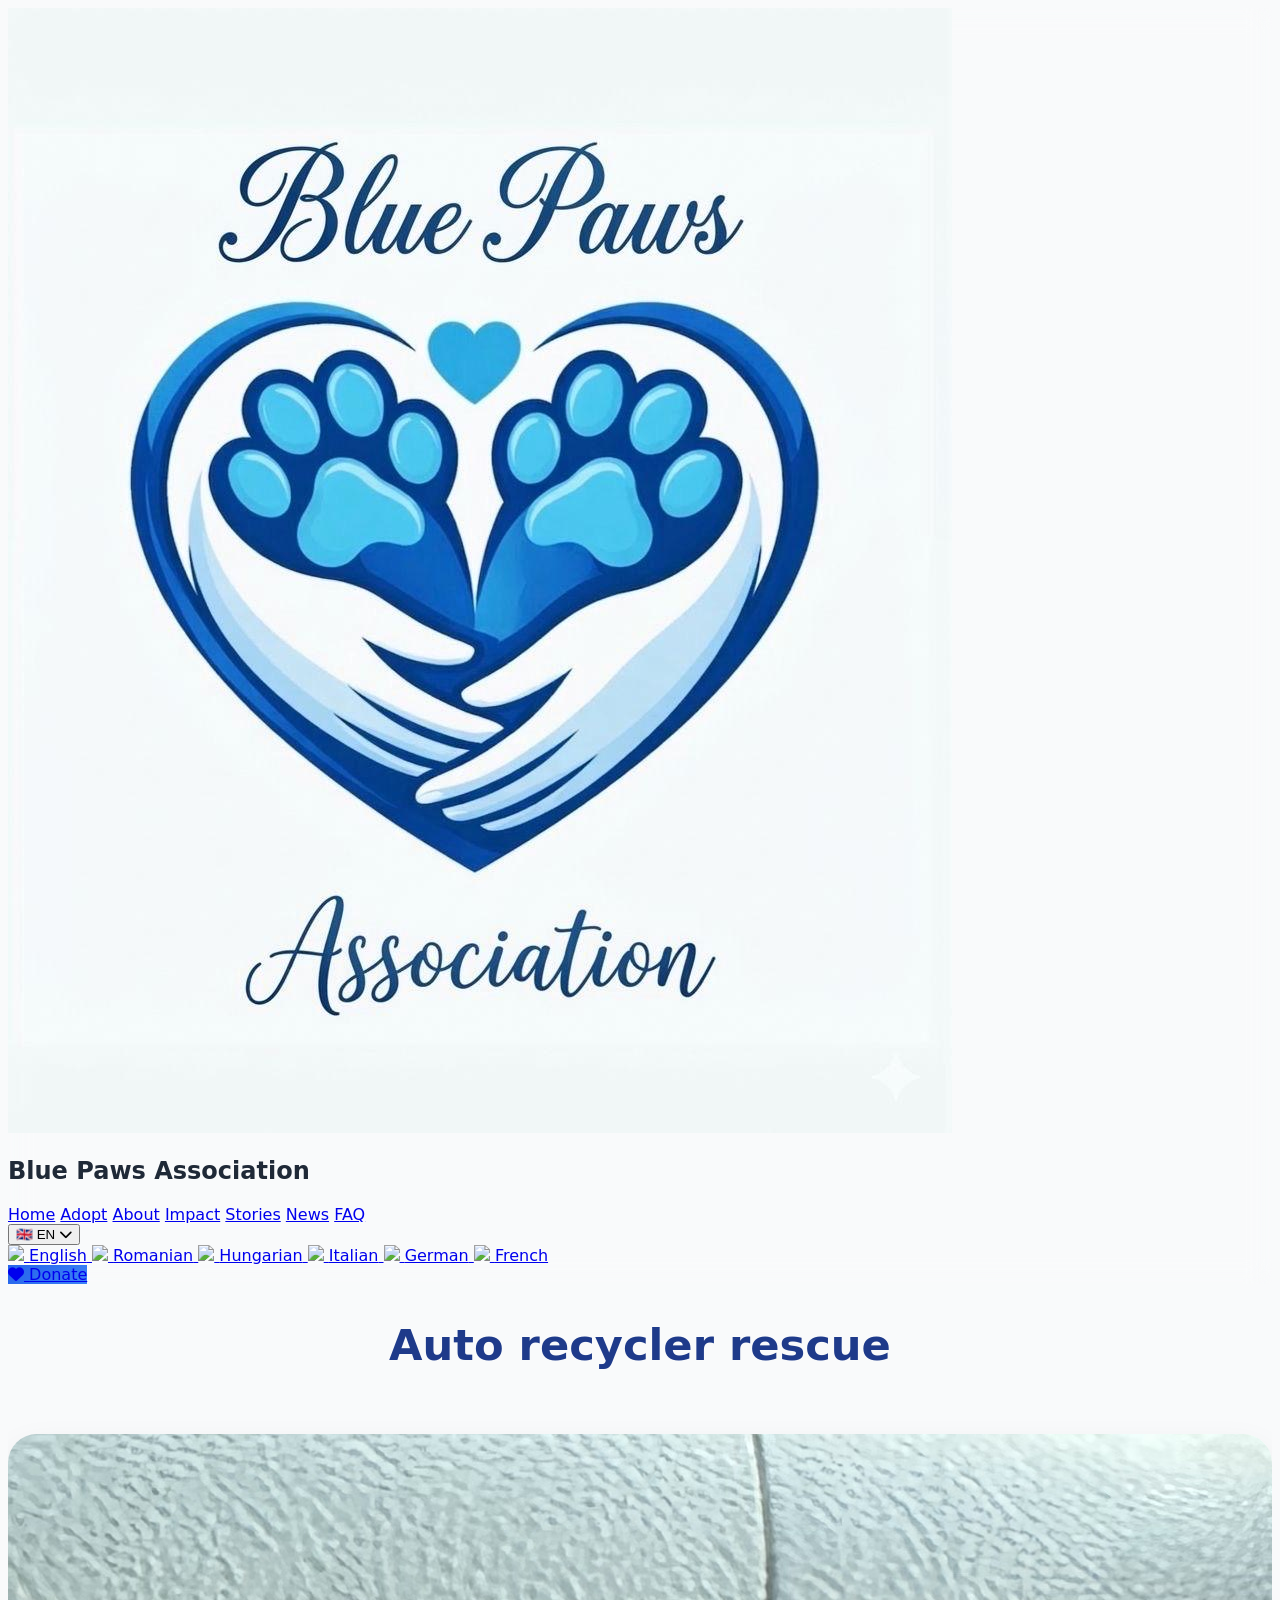
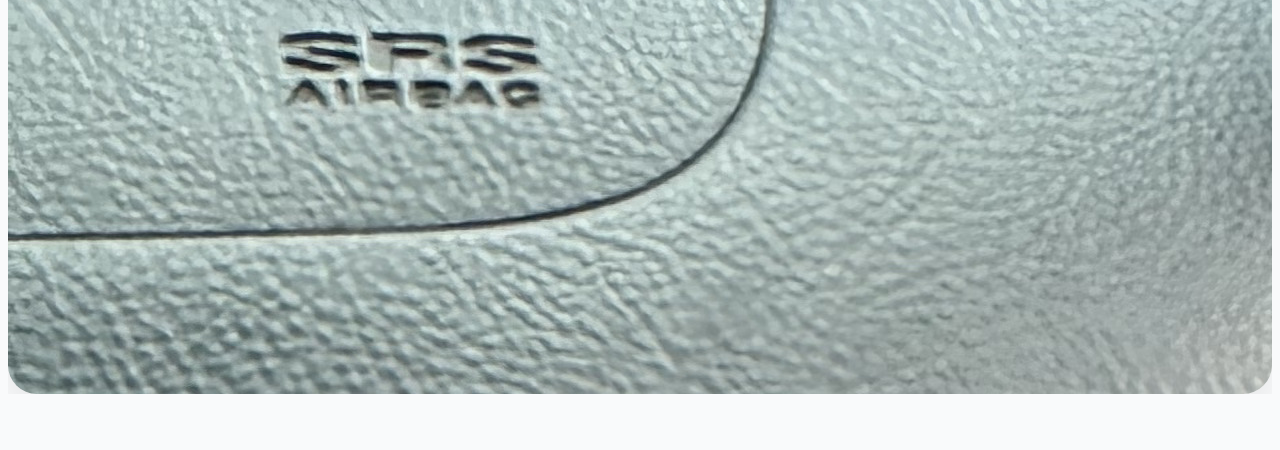
==== autor.html @ e42361a1 "Add files via upload" ====
<!DOCTYPE html>
<html lang="en">
<head>
<meta charset="UTF-8" />
<meta name="viewport" content="width=device-width, initial-scale=1.0"/>

<title>Târgu Mureș Dog Show - Blue Paws Association</title>

<script src="https://cdn.tailwindcss.com"></script>

<link rel="stylesheet"href="https://cdnjs.cloudflare.com/ajax/libs/font-awesome/6.5.0/css/all.min.css">
<link href="https://fonts.googleapis.com/css2?family=Nunito:wght@400;600;700;800;900&display=swap" rel="stylesheet">

<link rel="icon" type="image/x-icon" href="favicon.ico">



<style>

body{
    font-family: 'Poppins', sans-serif;
    background:#f8fafc;
    overflow-x:hidden;
}

/* HERO */
.news-hero{
    position:relative;
    height:85vh;

    background:
    linear-gradient(rgba(0,0,0,0.45), rgba(0,0,0,0.45)),
    url('Zoo1.JPG');

    background-size:cover;
    background-position:center;

    display:flex;
    align-items:center;
    justify-content:center;
    text-align:center;
}

.hero-text{
    text-shadow:
    0 0 15px rgba(0,0,0,0.8),
    0 0 35px rgba(0,0,0,0.5);
}

.fade-up{
    opacity:0;
    transform:translateY(30px);
    animation:fadeUp 1.2s ease forwards;
}

.fade-delay{
    animation-delay:0.5s;
}

@keyframes fadeUp{
    from{
        opacity:0;
        transform:translateY(30px);
    }
    to{
        opacity:1;
        transform:translateY(0);
    }
}

/* SECTION TITLE */
.section-title{
    font-size:2.7rem;
    font-weight:700;
    color:#1e3a8a;
    text-align:center;
    margin-bottom:4rem;
}

/* EVENT CARDS */
.event-card{
    background:white;
    border-radius:30px;
    overflow:hidden;

    box-shadow:
    0 15px 40px rgba(0,0,0,0.08);

    transition:all .45s ease;
}

.event-card:hover{
    transform:translateY(-12px);
}

.event-card img{
    width:100%;
    height:280px;
    object-fit:cover;
}

.event-card-content{
    padding:2rem;
}

.event-card h3{
    font-size:1.7rem;
    font-weight:700;
    margin-bottom:1rem;
    color:#2563eb;
}

.event-card p{
    color:#4b5563;
    line-height:1.8;
}

/* GALLERY */
.gallery-wrapper{
    position:relative;
    max-width:1100px;
    margin:auto;
    overflow:hidden;
    border-radius:30px;
}

.gallery-track{
    display:flex;
    transition:transform .7s ease;
}

.gallery-slide{
    min-width:100%;
    position:relative;
}

.gallery-slide img{
    width:100%;
    height:700px;
    object-fit:cover;
}

/* ARROWS */
.gallery-btn{
    position:absolute;
    top:50%;
    transform:translateY(-50%);

    width:65px;
    height:65px;

    border-radius:999px;
    border:none;

    background:rgba(255,255,255,0.18);
    backdrop-filter:blur(10px);

    color:white;
    font-size:1.4rem;

    cursor:pointer;
    z-index:10;

    transition:all .35s ease;
}

.gallery-btn:hover{
    background:#2563eb;
    transform:translateY(-50%) scale(1.08);
}

.prev-btn{
    left:25px;
}

.next-btn{
    right:25px;
}

/* DOTS */
.gallery-dots{
    display:flex;
    justify-content:center;
    gap:12px;
    margin-top:2rem;
}

.dot{
    width:14px;
    height:14px;

    border-radius:999px;
    background:#cbd5e1;

    cursor:pointer;
    transition:all .3s ease;
}

.dot.active{
    background:#2563eb;
    transform:scale(1.2);
}

/* FLIP CARD */
.news-flip-card {
    perspective: 1400px;
}

/* INNER */
.news-flip-inner {
    position: relative;
    width: 100%;
    height: 560px;

    transform-style: preserve-3d;

    transition: transform 0.9s ease;
}

/* FLIPPED */
.news-flip-card.flipped .news-flip-inner {
    transform: rotateY(180deg);
}

/* SIDES */
.news-flip-front,
.news-flip-back {
    position: absolute;
    width: 100%;
    height: 100%;

    backface-visibility: hidden;

    border-radius: 1.8rem;
    overflow: hidden;

    background: white;

    box-shadow:
        0 15px 35px rgba(0,0,0,0.08);
}

/* BACK SIDE */
.news-flip-back {
    transform: rotateY(180deg);

    display: flex;
    flex-direction: column;
    justify-content: center;
    align-items: center;

    padding: 2rem;

    background:
        linear-gradient(
            135deg,
            rgba(255,255,255,0.96),
            rgba(219,234,254,0.96)
        );
}

/* PAW BUTTON */
.paw-flip-btn {
    display: inline-flex;
    align-items: center;
    gap: 12px;

    background: rgba(37,99,235,0.12);

    border: 2px solid rgba(37,99,235,0.25);

    color: #2563eb;

    padding: 12px 24px;

    border-radius: 9999px;

    font-family: 'Fredoka', sans-serif;
    font-weight: 600;
    font-size: 1rem;

    backdrop-filter: blur(10px);

    transition: all 0.35s ease;

    box-shadow:
        0 10px 25px rgba(37,99,235,0.12);

    position: relative;
    overflow: hidden;
}

/* PAW ICON */
.paw-flip-btn i {
    font-size: 1.2rem;

    transition: transform 0.35s ease;
}

/* HOVER */
.paw-flip-btn:hover {

    transform:
        translateY(-4px)
        scale(1.04);

    background: #2563eb;

    color: white;

    box-shadow:
        0 0 25px rgba(37,99,235,0.35),
        0 15px 35px rgba(37,99,235,0.25);
}

/* ICON ANIMATION */
.paw-flip-btn:hover i {
    transform:
        rotate(-12deg)
        scale(1.18);
}

/* GLOW RING */
.paw-flip-btn::after {
    content: "";

    position: absolute;
    inset: 0;

    border-radius: inherit;

    border: 2px solid rgba(59,130,246,0.25);

    opacity: 0;

    transform: scale(0.9);

    transition: all 0.35s ease;
}

.paw-flip-btn:hover::after {
    opacity: 1;
    transform: scale(1.08);
}

html, body {
    overflow-x: hidden;
}

body {
    font-family: system-ui, -apple-system, sans-serif;
    background: #f9fafb;
    color: #1f2937;
}

/* Shared Blue Gradient */
.accent-gradient {
    background: linear-gradient(135deg, #2563eb, #3b82f6) !important;
}

/* Navbar */
nav {
    backdrop-filter: blur(12px);
}

/* Hero text glow */
.hero-text {
    text-shadow:
        0 0 8px rgba(0,0,0,0.9),
        -2px -2px 3px rgba(0,0,0,0.85),
        2px -2px 3px rgba(0,0,0,0.85),
        -2px 2px 3px rgba(0,0,0,0.85),
        2px 2px 3px rgba(0,0,0,0.85);
}

/* Smooth links */
a {
    transition: all 0.3s ease;
}

/* Navbar hover */
nav a:hover {
    color: #2563eb;
}

#card1-title,
#card2-title,
#card3-title{
    color:#1e3a8a;
}

</style>
</head>

<body>

        <!-- Navbar -->
    <nav class="bg-white shadow-md sticky top-0 z-50">
        <div class="max-w-7xl mx-auto px-6 py-4 flex justify-between items-center">
            <div class="flex items-center gap-3">
                <img src="Blue%20Paws%20Logo.jpeg" alt="Blue Paws Association" class="h-10 w-auto">
                <h1 id="logo-text"class="text-2xl font-bold text-blue-700 font-[Nunito]">Blue Paws Association</h1>
            </div>
           
            <div class="hidden md:flex gap-8 text-lg items-center">
                <a href="index.html" id="nav-home" class="hover:text-blue-600 font-medium">Home</a>
                <a href="index.html#adopt" id="nav-adopt" class="hover:text-blue-600 font-medium">Adopt</a>
                <a href="about.html" id="nav-about" class="hover:text-blue-600 font-medium">About</a>
                <a href="impact.html" id="nav-impact" class="hover:text-blue-600 font-medium">Impact</a>
                <a href="stories.html" id="nav-stories" class="hover:text-blue-600 font-medium">Stories</a>
                <a href="news.html" id="nav-news" class="hover:text-blue-600 font-medium">News</a>
                <a href="faq.html" id="nav-faq" class="hover:text-blue-600 font-medium">FAQ</a>
            </div>

            <div class="flex items-center gap-4">
                <div class="relative">
                    <button id="lang-btn" class="flex items-center gap-2 px-4 py-2 rounded-full hover:bg-gray-100 transition-colors focus:outline-none">
                        <span id="current-flag" class="text-2xl">🇬🇧</span>
                        <span id="current-lang" class="font-medium text-gray-700">EN</span>
                        <i id="chevron" class="fa-solid fa-chevron-down text-sm text-gray-500 transition-transform"></i>
                    </button>
                    <div id="lang-dropdown" class="absolute right-0 mt-2 w-64 bg-white rounded-2xl shadow-xl py-2 hidden z-50 border border-gray-100">
<a href="#" onclick="changeLanguage('en'); return false;"
class="flex items-center gap-3 px-6 py-3 hover:bg-blue-50">

    <img src="https://flagcdn.com/w40/gb.png"
         class="w-6 h-4 rounded-sm object-cover">

    <span>English</span>

</a>

<a href="#" onclick="changeLanguage('ro'); return false;"
class="flex items-center gap-3 px-6 py-3 hover:bg-blue-50">

    <img src="https://flagcdn.com/w40/ro.png"
         class="w-6 h-4 rounded-sm object-cover">

    <span>Romanian</span>

</a>

<a href="#" onclick="changeLanguage('hu'); return false;"
class="flex items-center gap-3 px-6 py-3 hover:bg-blue-50">

    <img src="https://flagcdn.com/w40/hu.png"
         class="w-6 h-4 rounded-sm object-cover">

    <span>Hungarian</span>

</a>

<a href="#" onclick="changeLanguage('it'); return false;"
class="flex items-center gap-3 px-6 py-3 hover:bg-blue-50">

    <img src="https://flagcdn.com/w40/it.png"
         class="w-6 h-4 rounded-sm object-cover">

    <span>Italian</span>

</a>

<a href="#" onclick="changeLanguage('de'); return false;"
class="flex items-center gap-3 px-6 py-3 hover:bg-blue-50">

    <img src="https://flagcdn.com/w40/de.png"
         class="w-6 h-4 rounded-sm object-cover">

    <span>German</span>

</a>

<a href="#" onclick="changeLanguage('fr'); return false;"
class="flex items-center gap-3 px-6 py-3 hover:bg-blue-50">

    <img src="https://flagcdn.com/w40/fr.png"
         class="w-6 h-4 rounded-sm object-cover">

    <span>French</span>

</a>
                    </div>
                </div>
                <a href="donation.html" class="accent-gradient hover:brightness-110 text-white px-6 py-3 rounded-full font-semibold flex items-center gap-2 shadow-md transition-all">
                    <i class="fa-solid fa-heart"></i> 
                    <span id="donate-btn">Donate</span>
                </a>
            </div>
        </div>
    </nav>

<!-- EVENT DESCRIPTION -->
<section class="py-24">

<h2 id="event-section-title" class="section-title">
Community • Compassion • Celebration
</h2>

<div class="max-w-7xl mx-auto px-6 grid md:grid-cols-3 gap-10 justify-center">

    <!-- Empty spacer column for balancing on desktop views -->
    <div class="hidden md:block"></div>

    <!-- CARD 2 (Centered) -->
    <div class="news-flip-card w-full">
        <div class="news-flip-inner">

            <!-- FRONT -->
            <div class="news-flip-front">
                <img src="Pup2.jpg" class="w-full h-72 object-cover">
                <div class="p-6">
                    <h3 id="card2-title" class="text-3xl font-bold mb-3">Handing Winner Prizes</h3>
                    <p id="card2-text" class="text-gray-600 leading-relaxed">Blue Paws was offered to opportunity to hand out winners their winning prizes.</p>
                    <button class="paw-flip-btn mt-6">
                        <i class="fa-solid fa-paw"></i>
                        <span id="flip-btn-text2">Flip</span>
                    </button>
                </div>
            </div>

            <!-- BACK -->
            <div class="news-flip-back">
                <div class="w-full overflow-hidden rounded-3xl shadow-lg">
                    <video autoplay muted controls class="w-full block">
                        <source src="Pup5.mp4" type="video/mp4">
                    </video>
                </div>
                <button class="paw-flip-btn back-btn mt-6">
                    <i class="fa-solid fa-paw"></i>
                    <span id="unflip-btn-text2">Back</span>
                </button>
            </div>

        </div>
    </div>

    <!-- Empty spacer column for balancing on desktop views -->
    <div class="hidden md:block"></div>

</div>


</section>

<script>

document.querySelectorAll('.news-flip-card').forEach(card => {

    const buttons = card.querySelectorAll('.paw-flip-btn');

    buttons.forEach(btn => {

        btn.addEventListener('click', () => {

            card.classList.toggle('flipped');

        });

    });

});


const translations = {

    en: {
        "nav-home": "Home",
        "nav-adopt": "Adopt",
        "nav-about": "About",
        "nav-impact": "Impact",
        "nav-stories": "Stories",
        "nav-news": "News",
        "nav-faq": "FAQ",
        "nav-zoo": "Auto recycler rescue",
        "zoo-title": "Community Dog Show at Targu Mureș Zoo",
        "zoo-subtitle": "A beautiful day of dogs, families and compassion.",
        "card2-title": "Rescue",
        "card2-text": "One of the puppies had it's two front paws amputated",
        "gallery-title": "Event Gallery",
        "event-section-title": "Auto recycler rescue",
        "flip-btn-text": "Flip",
        "unflip-btn-text": "Back",
        "flip-btn-text2": "Flip",
        "unflip-btn-text2": "Back",
        "flip-btn-text3": "Flip",
        "unflip-btn-text3": "Back",
        "nav-news": "News",
        "donate-btn": "Donate"
    },

    ro: {
        "nav-home": "Acasă",
        "nav-adopt": "Adoptă",
        "nav-about": "Despre",
        "nav-impact": "Impact",
        "nav-stories": "Povești",
        "nav-news": "Noutăți",
        "nav-faq": "FAQ",
        "nav-zoo": "Eveniment Zoo",
        "zoo-title": "Expoziție Canină Comunitară la Zoo Târgu Mureș",
        "zoo-subtitle": "O zi frumoasă plină de câini, familii și compasiune.",
        "card1-title": "Pregătirea Premiilor",
        "card1-text": "Am ajutat la distribuirea premiilor participanților și am susținut evenimentul comunitar local.",
        "card2-title": "Conștientizare Comunitară",
        "card2-text": "Vizitatorii au avut ocazia să interacționeze cu câinii salvați și să afle despre adopție și îngrijire corespunzătoare.",
        "card3-title": "Susținerea Câinilor Salvați",
        "card3-text": "Oferind câinilor salvați iubire, bucurie și un moment să strălucească.",
        "gallery-title": "Galeria Evenimentului",
        "event-section-title": "Comunitate • Compasiune • Sărbătoare",
        "flip-btn-text": "Întoarce",
        "unflip-btn-text": "Înapoi",
        "flip-btn-text2": "Întoarce",
        "unflip-btn-text2": "Înapoi",
        "flip-btn-text3": "Întoarce",
        "unflip-btn-text3": "Înapoi",
        "nav-news": "Noutăți",
        "donate-btn": "Donează"
    },

    hu: {
        "nav-home": "Kezdőlap",
        "nav-adopt": "Örökbefogadás",
        "nav-about": "Rólunk",
        "nav-impact": "Hatás",
        "nav-stories": "Történetek",
        "nav-news": "Hírek",
        "nav-faq": "GYIK",
        "nav-zoo": "Állatkerti Esemény",
        "zoo-title": "Közösségi Kutyakiállítás a Marosvásárhelyi Állatkertben",
        "zoo-subtitle": "Egy gyönyörű nap kutyákkal, családokkal és együttérzéssel.",
        "card1-title": "Díjak Előkészítése",
        "card1-text": "Segítettünk kiosztani a díjakat a résztvevőknek és támogattuk a helyi közösségi eseményt.",
        "card2-title": "Közösségi Tudatosság",
        "card2-text": "A látogatóknak lehetőségük volt találkozni mentett kutyákkal és többet megtudni az örökbefogadásról és a megfelelő gondozásról.",
        "card3-title": "Mentett Kutyák Támogatása",
        "card3-text": "Szeretetet, örömöt és egy ragyogó pillanatot adunk a mentett kutyáknak.",
        "gallery-title": "Eseménygaléria",
        "event-section-title": "Közösség • Együttérzés • Ünneplés",
        "flip-btn-text": "Megfordítás",
        "unflip-btn-text": "Vissza",
        "flip-btn-text2": "Megfordítás",
        "unflip-btn-text2": "Vissza",
        "flip-btn-text3": "Megfordítás",
        "unflip-btn-text3": "Vissza",
        "nav-news": "Hírek",
        "donate-btn": "Adományozás"
    },

    it: {
        "nav-home": "Home",
        "nav-adopt": "Adotta",
        "nav-about": "Chi Siamo",
        "nav-impact": "Impatto",
        "nav-stories": "Storie",
        "nav-news": "Notizie",
        "nav-faq": "FAQ",
        "nav-zoo": "Evento Zoo",
        "zoo-title": "Mostra Canina Comunitaria allo Zoo di Târgu Mureș",
        "zoo-subtitle": "Una splendida giornata di cani, famiglie e compassione.",
        "card1-title": "Preparazione dei Premi",
        "card1-text": "Abbiamo aiutato a distribuire i premi ai partecipanti e sostenuto l'evento della comunità locale.",
        "card2-title": "Consapevolezza della Comunità",
        "card2-text": "I visitatori hanno avuto la possibilità di interagire con i cani salvati e conoscere l'adozione e la cura corretta.",
        "card3-title": "Sostenere i Cani Salvati",
        "card3-text": "Dare ai cani salvati amore, gioia e un momento per brillare.",
        "gallery-title": "Galleria dell'Evento",
        "event-section-title": "Comunità • Compassione • Celebrazione",
        "flip-btn-text": "Gira",
        "unflip-btn-text": "Indietro",
        "flip-btn-text2": "Gira",
        "unflip-btn-text2": "Indietro",
        "flip-btn-text3": "Gira",
        "unflip-btn-text3": "Indietro",
        "nav-news": "Notizie",
        "donate-btn": "Dona"
    },

    de: {
        "nav-home": "Startseite",
        "nav-adopt": "Adoptieren",
        "nav-about": "Über Uns",
        "nav-impact": "Einfluss",
        "nav-stories": "Geschichten",
        "nav-news": "Neuigkeiten",
        "nav-faq": "FAQ",
        "nav-zoo": "Zoo Veranstaltung",
        "zoo-title": "Gemeinschaftliche Hundeausstellung im Zoo Târgu Mureș",
        "zoo-subtitle": "Ein wunderschöner Tag voller Hunde, Familien und Mitgefühl.",
        "card1-title": "Vorbereitung der Preise",
        "card1-text": "Wir halfen dabei, Preise an die Teilnehmer zu verteilen und unterstützten die lokale Gemeinschaftsveranstaltung.",
        "card2-title": "Bewusstsein der Gemeinschaft",
        "card2-text": "Besucher hatten die Möglichkeit, mit geretteten Hunden zu interagieren und mehr über Adoption und richtige Pflege zu erfahren.",
        "card3-title": "Unterstützung Geretteter Hunde",
        "card3-text": "Geretteten Hunden Liebe, Freude und einen Moment zum Strahlen schenken.",
        "gallery-title": "Event Galerie",
        "event-section-title": "Gemeinschaft • Mitgefühl • Feier",
        "flip-btn-text": "Drehen",
        "unflip-btn-text": "Zurück",
        "flip-btn-text2": "Drehen",
        "unflip-btn-text2": "Zurück",
        "flip-btn-text3": "Drehen",
        "unflip-btn-text3": "Zurück",
        "nav-news": "Neuigkeiten",
        "donate-btn": "Spenden"
    },

    fr: {
        "nav-home": "Accueil",
        "nav-adopt": "Adopter",
        "nav-about": "À Propos",
        "nav-impact": "Impact",
        "nav-stories": "Histoires",
        "nav-news": "Actualités",
        "nav-faq": "FAQ",
        "nav-zoo": "Événement Zoo",
        "zoo-title": "Exposition Canine Communautaire au Zoo de Târgu Mureș",
        "zoo-subtitle": "Une magnifique journée de chiens, de familles et de compassion.",
        "card1-title": "Préparation des Récompenses",
        "card1-text": "Nous avons aidé à distribuer les récompenses aux participants et soutenu l'événement communautaire local.",
        "card2-title": "Sensibilisation de la Communauté",
        "card2-text": "Les visiteurs ont eu l'occasion d'interagir avec des chiens sauvés et d'en apprendre davantage sur l'adoption et les soins appropriés.",
        "card3-title": "Soutenir les Chiens Sauvés",
        "card3-text": "Donner aux chiens sauvés de l'amour, de la joie et un moment pour briller.",
        "gallery-title": "Galerie de l'Événement",
        "event-section-title": "Communauté • Compassion • Célébration",
        "flip-btn-text": "Retourner",
        "unflip-btn-text": "Retour",
        "flip-btn-text2": "Retourner",
        "unflip-btn-text2": "Retour",
        "flip-btn-text3": "Retourner",
        "unflip-btn-text3": "Retour",
        "nav-news": "Actualités",
        "donate-btn": "Faire un don"
    }
};

/* CHANGE LANGUAGE */
function changeLanguage(lang) {

    if (!translations[lang]) lang = 'en';

    const flagMap = {
        en: '🇬🇧',
        ro: '🇷🇴',
        hu: '🇭🇺',
        it: '🇮🇹',
        de: '🇩🇪',
        fr: '🇫🇷'
    };

    const codeMap = {
        en: 'EN',
        ro: 'RO',
        hu: 'HU',
        it: 'IT',
        de: 'DE',
        fr: 'FR'
    };

    document.getElementById('current-flag').textContent = flagMap[lang];
    document.getElementById('current-lang').textContent = codeMap[lang];

    Object.keys(translations[lang]).forEach(key => {

        const el = document.getElementById(key);

        if (el) {
            el.textContent = translations[lang][key];
        }

    });

    document.documentElement.lang = lang;
}

/* DROPDOWN */
let dropdownOpen = false;

function toggleDropdown() {

    const dd = document.getElementById('lang-dropdown');
    const ch = document.getElementById('chevron');

    dropdownOpen = !dropdownOpen;

    dd.classList.toggle('hidden', !dropdownOpen);

    ch.style.transform =
        dropdownOpen ? 'rotate(180deg)' : '';
}

/* BUTTON CLICK */
document
.getElementById('lang-btn')
.addEventListener('click', toggleDropdown);

/* CLOSE WHEN CLICK OUTSIDE */
document.addEventListener('click', (e) => {

    if (!document.getElementById('lang-btn').contains(e.target)) {

        const dd = document.getElementById('lang-dropdown');

        if (!dd.classList.contains('hidden')) {
            toggleDropdown();
        }
    }
});

/* DEFAULT LANGUAGE */
document.addEventListener('DOMContentLoaded', () => {
    changeLanguage('en');
});

document.querySelectorAll('.news-flip-card').forEach(card => {

    const video = card.querySelector('video');

    if(video){

        video.addEventListener('ended', () => {

            card.classList.remove('flipped');

        });

    }

});

</script>

</body>
</html>
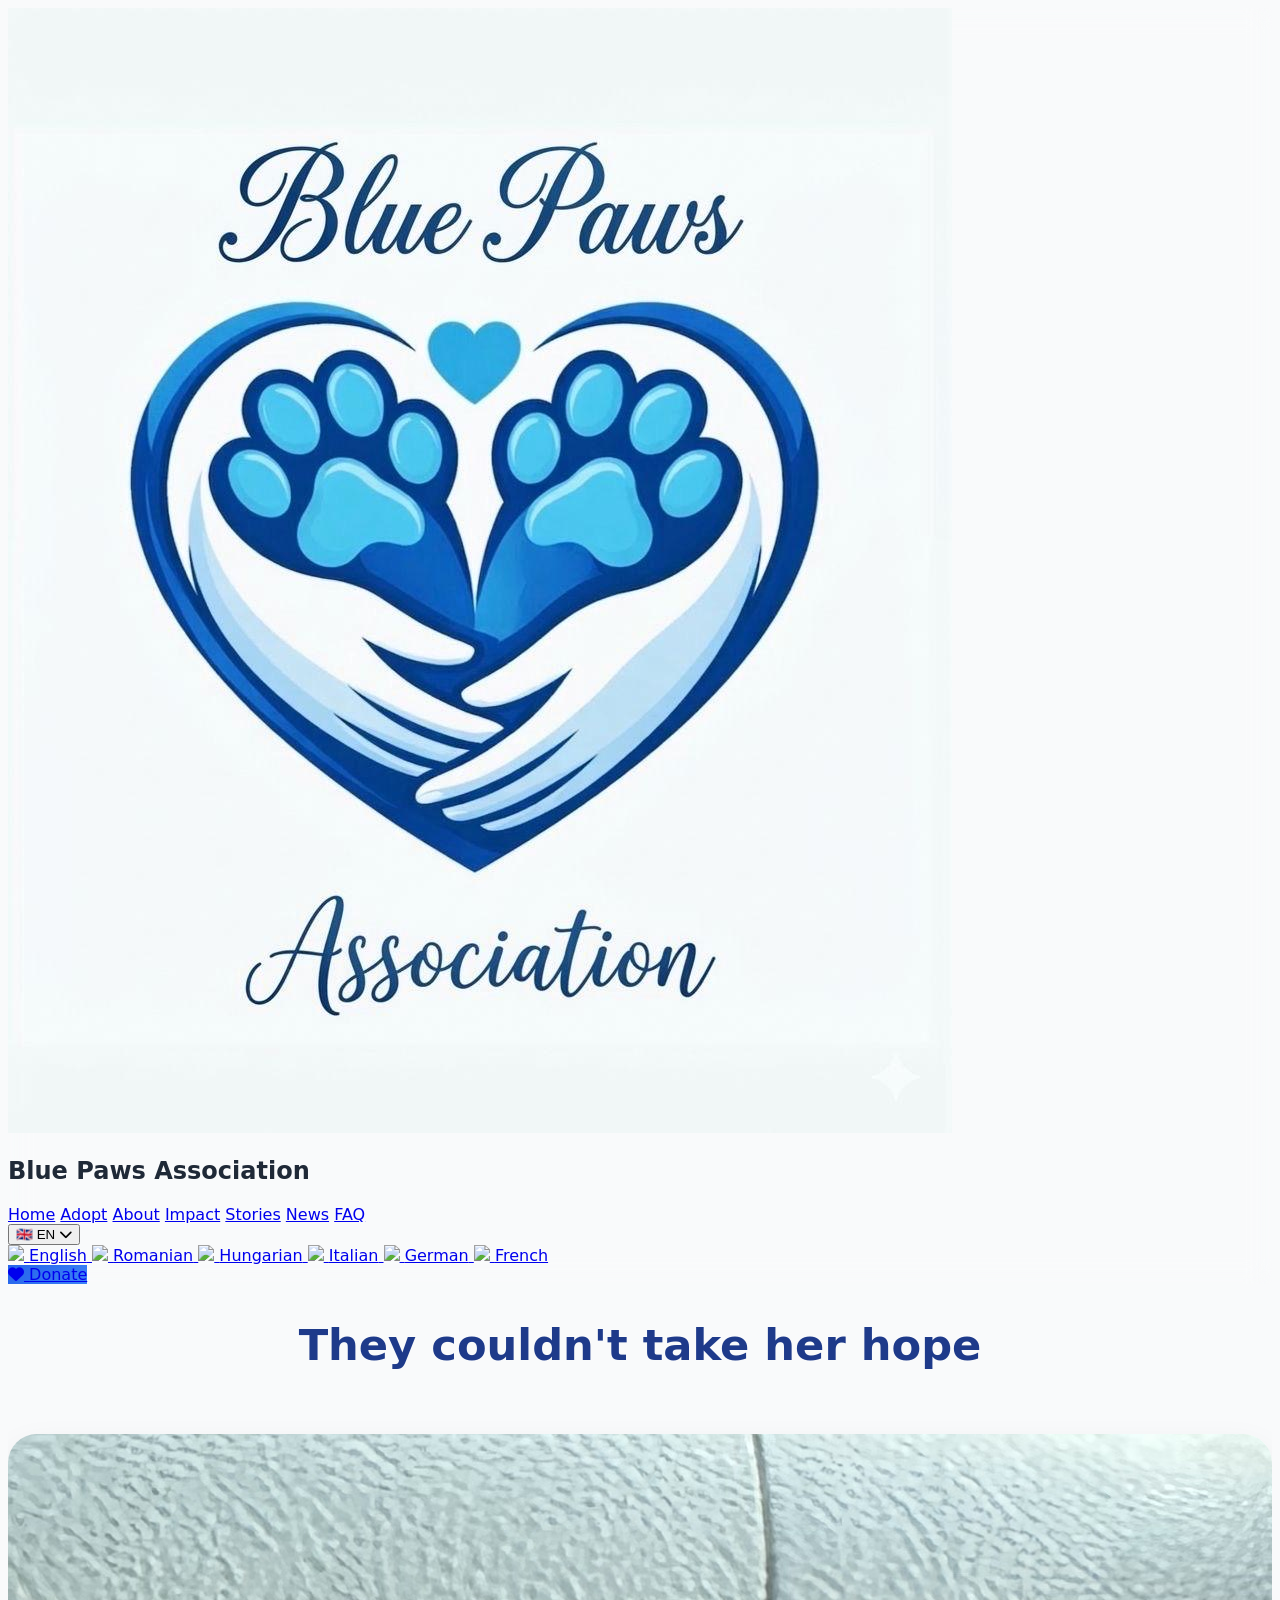
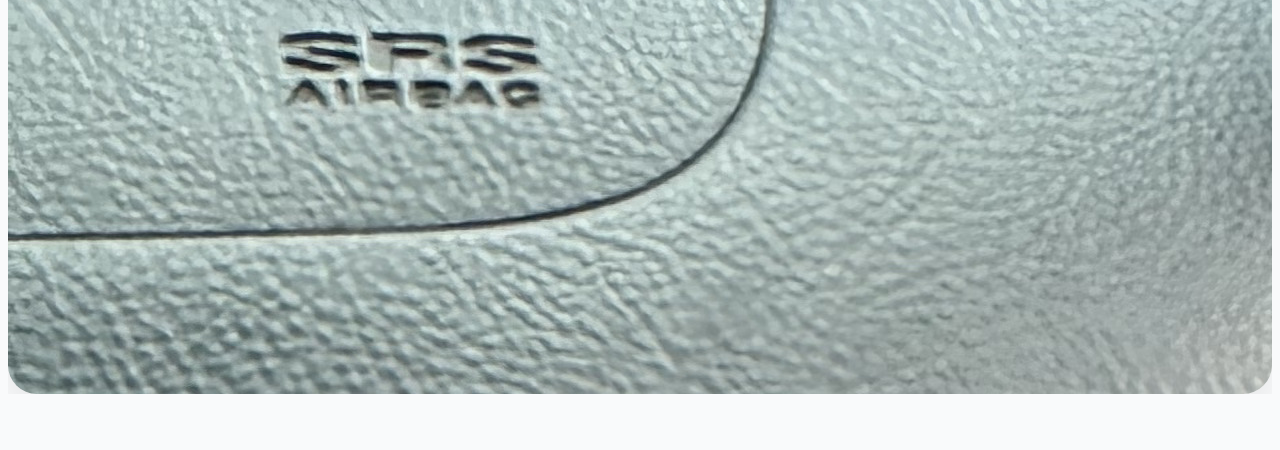
==== commit 2ce46387: "Update autor.html" ====
--- a/autor.html
+++ b/autor.html
@@ -571,13 +571,13 @@
         "nav-stories": "Stories",
         "nav-news": "News",
         "nav-faq": "FAQ",
-        "nav-zoo": "Auto recycler rescue",
+        "nav-zoo": "They couldn't take her hope",
         "zoo-title": "Community Dog Show at Targu Mureș Zoo",
         "zoo-subtitle": "A beautiful day of dogs, families and compassion.",
-        "card2-title": "Rescue",
-        "card2-text": "One of the puppies had it's two front paws amputated",
+        "card2-title": "We refused to give up on her",
+        "card2-text": "Barely eight weeks, she survived unimaginable sufferings. Now she needs people willing to fight for her the way she faught for herself.",
         "gallery-title": "Event Gallery",
-        "event-section-title": "Auto recycler rescue",
+        "event-section-title": "They couldn't take her hope",
         "flip-btn-text": "Flip",
         "unflip-btn-text": "Back",
         "flip-btn-text2": "Flip",
@@ -601,8 +601,8 @@
         "zoo-subtitle": "O zi frumoasă plină de câini, familii și compasiune.",
         "card1-title": "Pregătirea Premiilor",
         "card1-text": "Am ajutat la distribuirea premiilor participanților și am susținut evenimentul comunitar local.",
-        "card2-title": "Conștientizare Comunitară",
-        "card2-text": "Vizitatorii au avut ocazia să interacționeze cu câinii salvați și să afle despre adopție și îngrijire corespunzătoare.",
+        "card2-title": "Am refuzat să renunțăm la ea",
+        "card2-text": "La doar opt săptămâni, a supraviețuit unor suferințe de neimaginat. Acum are nevoie de oameni dispuși să lupte pentru ea așa cum a luptat ea însăși.",
         "card3-title": "Susținerea Câinilor Salvați",
         "card3-text": "Oferind câinilor salvați iubire, bucurie și un moment să strălucească.",
         "gallery-title": "Galeria Evenimentului",
@@ -630,8 +630,8 @@
         "zoo-subtitle": "Egy gyönyörű nap kutyákkal, családokkal és együttérzéssel.",
         "card1-title": "Díjak Előkészítése",
         "card1-text": "Segítettünk kiosztani a díjakat a résztvevőknek és támogattuk a helyi közösségi eseményt.",
-        "card2-title": "Közösségi Tudatosság",
-        "card2-text": "A látogatóknak lehetőségük volt találkozni mentett kutyákkal és többet megtudni az örökbefogadásról és a megfelelő gondozásról.",
+        "card2-title": "Nem voltunk hajlandóak feladni",
+        "card2-text": "Alig nyolchetesen elképzelhetetlen szenvedéseket élt túl. Most olyan emberekre van szüksége, akik készek úgy küzdeni érte, ahogyan ő küzdött önmagáért.",
         "card3-title": "Mentett Kutyák Támogatása",
         "card3-text": "Szeretetet, örömöt és egy ragyogó pillanatot adunk a mentett kutyáknak.",
         "gallery-title": "Eseménygaléria",
@@ -659,8 +659,8 @@
         "zoo-subtitle": "Una splendida giornata di cani, famiglie e compassione.",
         "card1-title": "Preparazione dei Premi",
         "card1-text": "Abbiamo aiutato a distribuire i premi ai partecipanti e sostenuto l'evento della comunità locale.",
-        "card2-title": "Consapevolezza della Comunità",
-        "card2-text": "I visitatori hanno avuto la possibilità di interagire con i cani salvati e conoscere l'adozione e la cura corretta.",
+        "card2-title": "Ci siamo rifiutati di arrenderci",
+        "card2-text": "A sole otto settimane, è sopravvissuta a sofferenze inimmaginabili. Ora ha bisogno di persone pronte a lottare per lei così come lei ha lottato per se stessa.",
         "card3-title": "Sostenere i Cani Salvati",
         "card3-text": "Dare ai cani salvati amore, gioia e un momento per brillare.",
         "gallery-title": "Galleria dell'Evento",
@@ -688,8 +688,8 @@
         "zoo-subtitle": "Ein wunderschöner Tag voller Hunde, Familien und Mitgefühl.",
         "card1-title": "Vorbereitung der Preise",
         "card1-text": "Wir halfen dabei, Preise an die Teilnehmer zu verteilen und unterstützten die lokale Gemeinschaftsveranstaltung.",
-        "card2-title": "Bewusstsein der Gemeinschaft",
-        "card2-text": "Besucher hatten die Möglichkeit, mit geretteten Hunden zu interagieren und mehr über Adoption und richtige Pflege zu erfahren.",
+        "card2-title": "Wir haben uns geweigert, sie aufzugeben",
+        "card2-text": "Mit gerade einmal acht Wochen hat sie unvorstellbares Leid überlebt. Jetzt braucht sie Menschen, die bereit sind, so pentru sie zu kämpfen, wie sie selbst gekämpft hat.",
         "card3-title": "Unterstützung Geretteter Hunde",
         "card3-text": "Geretteten Hunden Liebe, Freude und einen Moment zum Strahlen schenken.",
         "gallery-title": "Event Galerie",
@@ -717,8 +717,8 @@
         "zoo-subtitle": "Une magnifique journée de chiens, de familles et de compassion.",
         "card1-title": "Préparation des Récompenses",
         "card1-text": "Nous avons aidé à distribuer les récompenses aux participants et soutenu l'événement communautaire local.",
-        "card2-title": "Sensibilisation de la Communauté",
-        "card2-text": "Les visiteurs ont eu l'occasion d'interagir avec des chiens sauvés et d'en apprendre davantage sur l'adoption et les soins appropriés.",
+        "card2-title": "Nous avons refusé d'abandonner",
+        "card2-text": "À seulement huit semaines, elle a survécu à des souffrances inimaginables. Maintenant, elle a besoin de personnes prêtes à se battre pour elle comme elle s'est battue pour elle-même.",
         "card3-title": "Soutenir les Chiens Sauvés",
         "card3-text": "Donner aux chiens sauvés de l'amour, de la joie et un moment pour briller.",
         "gallery-title": "Galerie de l'Événement",
@@ -831,4 +831,4 @@
 </script>
 
 </body>
-</html>+</html>
